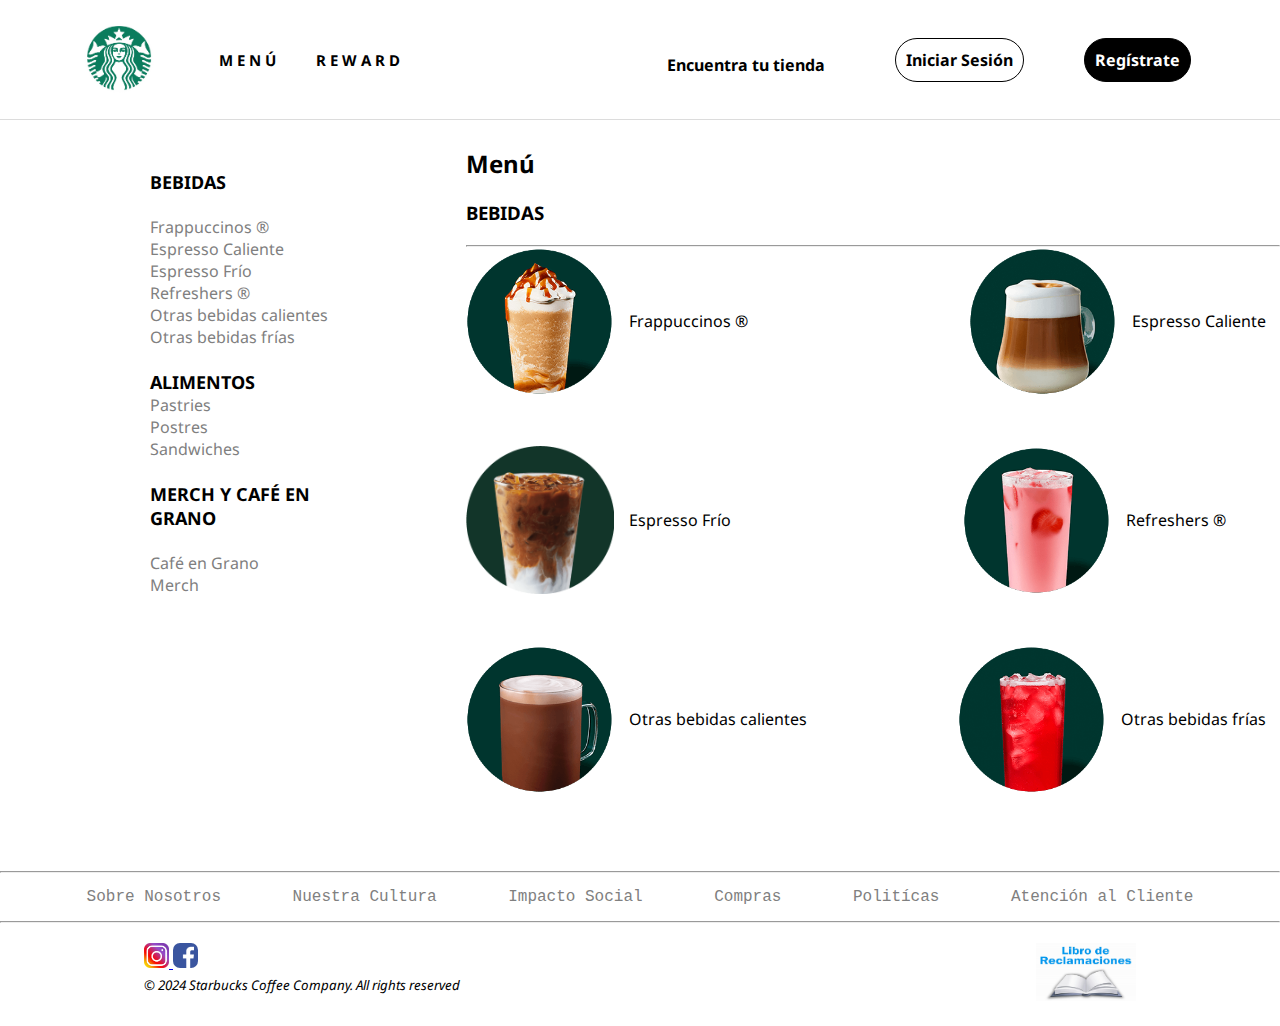
==== menu.html @ aec3831d "Add files via upload" ====
<!DOCTYPE html>
<html lang="en">
<head>
    <meta charset="UTF-8">
    <meta name="viewport" content="width=device-width, initial-scale=1.0">
    <title>Starbucks Perú</title>
    <link rel="shortcut icon" href="img/logo.png" type="image/x-icon">
    <link rel="stylesheet" href="fontawesome-free-6.5.2-web/css/all.min.css">
    <link rel="stylesheet" href="style2.css">
    <link rel="preconnect" href="https://fonts.googleapis.com">
<link rel="preconnect" href="https://fonts.gstatic.com" crossorigin>
<link href="https://fonts.googleapis.com/css2?family=Noto+Sans:wght@700&display=swap" rel="stylesheet">
</head>
<body>
    <div id="contenedor">
        <div id="cabecera">
            <div id="menu">
                <a href="index.html">
                    <img class="logo" src="img/logo.png" width="100px">
                </a>
                <ul>
                    <li type="none">
                        <a href="menu.html">M E N Ú</a>
                    </li>
                    <li type="none">
                        <a href="https://www.starbucks.pe/rewards" target="_blank">R E W A R D</a>
                    </li>
                </ul>
            </div>
            <div id="menu-session">
                <ul>
                    <li class="gps">
                        <a href="https://www.starbucks.pe/ecommerce/menu/store-locator">
                            <i class="fa-solid fa-location-dot"></i>Encuentra tu tienda
                        </a>
                    </li>
                    <li class="session">
                        <a href="https://www.starbucks.pe/rewards/auth/sign-in">Iniciar Sesión</a>
                    </li>
                    <li class="register">
                        <a href="https://www.starbucks.pe/rewards/auth/create-account">Regístrate</a>
                    </li>
                </ul>
            </div>
        </div>
        <div id="content">
            <div id="text-menu">
                <h1>
                    BEBIDAS
                </h1>
                <br>
                <ul>
                    <li>Frappuccinos ®</li>
                    <li>Espresso Caliente</li>
                    <li>Espresso Frío</li>
                    <li>Refreshers ®</li>
                    <li>Otras bebidas calientes</li>
                    <li>Otras bebidas frías</li>
                </ul>
                <br>
                <h1>
                    ALIMENTOS
                </h1>
                <ul>
                    <li>Pastries</li>
                    <li>Postres</li>
                    <li>Sandwiches</li>
                </ul>
                <br>
                <h1>
                    MERCH Y CAFÉ EN GRANO
                </h1>
                <br>
                <ul>
                    <li>Café en Grano</li>
                    <li>Merch</li>
                </ul>  
            </div>
            <div id="img-menu">
                <h2>Menú</h2>
                <h3>BEBIDAS</h3>
                <hr>
                <div class="imgs">
                    <div class="imguno">
                        <img src="img/caramel-frap.png" width="148px">
                        <p>Frappuccinos ®</p>
                    </div>
                    <div class="imgdos">
                        <img src="img/LATTE_MACHIATTO.png" width="148px">
                        <p>Espresso Caliente</p>
                    </div>
                    <div class="imgtres">
                        <img src="img/express-helado.png" width="148px">
                        <p>Espresso Frío</p>
                    </div>
                    <div class="imgcuatro">
                        <img src="img/refreshers.png" width="148px">
                        <p>Refreshers ®</p>
                    </div>
                    <div class="imgcinco">
                        <img src="img/otras-bebidas.png" width="148px">
                        <p>Otras bebidas calientes</p>
                    </div>
                    <div class="imgseis">
                        <img src="img/otras-bebidas-frias.png" width="148px">
                    <p>Otras bebidas frías</p>
                    </div>
                </div>
            </div>
        </div>
        <hr>
        <div id="second-menu">
            <ul>
                <li type="none">
                    Sobre Nosotros
                </li>
                <li type="none">
                    Nuestra Cultura
                </li>
                <li type="none">
                    Impacto Social
                </li>
                <li type="none">
                    Compras
                </li>
                <li type="none">
                    Politícas
                </li>
                <li type="none">
                    Atención al Cliente 
                </li>
            </ul>
        </div>
        <hr>
        <div id="pie">
            <div class="right-men">
                <div class="rs">
                    <a class="ig" href="https://www.instagram.com/josue_yea/" target="_blank">
                        <img src="img/ig.png" width="25px">
                    </a>
                    <a href="https://www.facebook.com/elman.apolinario" target="_blank">
                        <img class="fb" src="img/fb.png" width="25px">
                    </a>
                    <p>
                        <small><em>© 2024 Starbucks Coffee Company. All rights reserved</em></small>
                    </p>
                </div>
            </div>
            <div class="left-men">
                <img src="img/Libro.png" alt="" width="100px">
            </div>
        </div>
    </div>
</body>
</html>
---- style2.css ----
*{
    margin: 0;
    padding: 0;
    box-sizing: border-box;
    font-family: "Noto Sans", sans-serif;
}
#cabecera{
    display: flex;
    align-items: center;
    justify-content: space-around;
    position: sticky;
    top: 0;
    z-index: 100;
    background-color: white;
    height: 120px;
    border-bottom: 1px solid gainsboro;
}
#menu{
    display: flex;
    align-items: center;
    position: relative;
    right: 40px;
}
.logo{
    margin-right: 10px;
}
#menu ul{
    display: flex;
    flex-direction: row;
    flex-wrap: wrap;
    align-items: center;
    justify-content: center;
}
#menu a{
    padding: 20px;
    text-decoration: solid;
    color: black;
    font-size: 15px;
    font-family: "Noto Sans", sans-serif;
    font-weight: 700;
}
#menu a:hover{
    color: green;
}
#menu-session ul{
    list-style-type: none;
    display: flex;
    flex-wrap: wrap;
    align-items: center;
    justify-content: center;
}
#menu-session li{
    padding: 10px;
    font-family: "Noto Sans", sans-serif;
    font-weight: 700;
}
i{
    margin: 10px;
    font-size: 30px;
}
.gps a{
    text-decoration: solid;
    color: black;
}
.gps a:hover{
    color: green;
}
.session a{
    text-decoration: solid;
    color: black;
}
.session:hover{
    border: 1px solid green;
}
.session a:hover{
    color: green;
}
.register a{
    text-decoration: solid;
    color: white;
}
.register:hover{
    background-color: gray;
}
.session{
    border: 1px solid black;
    border-radius: 50px;
    margin-left: 60px;
}
.register{
    border: 1px solid black;
    background-color: black;
    color: white;
    border-radius: 50px;
    margin-left: 60px;
}
#second-menu{
    padding: 15px;
}
#second-menu ul{
    display: flex;
    flex-direction: row;
    justify-content: space-evenly;
}
#second-menu ul li{
    font-family: 'Courier New', Courier, monospace;
}
#pie{
    display: flex;
    justify-content: space-between;
    padding: 10px;
    padding: 20px 144px;
}
.right-men{
    display: flex;
}
#content{
    display: flex;
    align-items: center;
    gap: 82px;
}
#text-menu{
    height: 751px;
    display: flex;
    flex-direction: column;
    margin-left: 100px;
    padding: 50px;
}
.li-bebidas{
    display: flex;
    flex-direction: column;
    justify-content: space-evenly;
}
li{
    color: gray;
    list-style-type: none;
}
h1{
    font-size: 18px;
}
#img-menu{
    display: flex;
    flex-direction: column;
    flex-basis: 80%;
    padding-bottom: 1.6rem;
    padding-top: 1.6rem;
    justify-content: space-between;
    flex-wrap: wrap;
}
.imgs{
    display: flex;
    flex-wrap: wrap;
    justify-content: space-between ;
    width: 800px;
}
.imguno,.imgdos,.imgtres,.imgcuatro,.imgcinco,.imgseis{
    margin-bottom: 3.2rem;
    display: flex;
    text-align: left;
    align-items: center;
    gap: 15px;
}
h2,h3{
    margin-bottom: 20px;
}
.imgcuatro{
    position: relative;
    right: 40px;
}
.fb{
    border-radius: 7px;
}
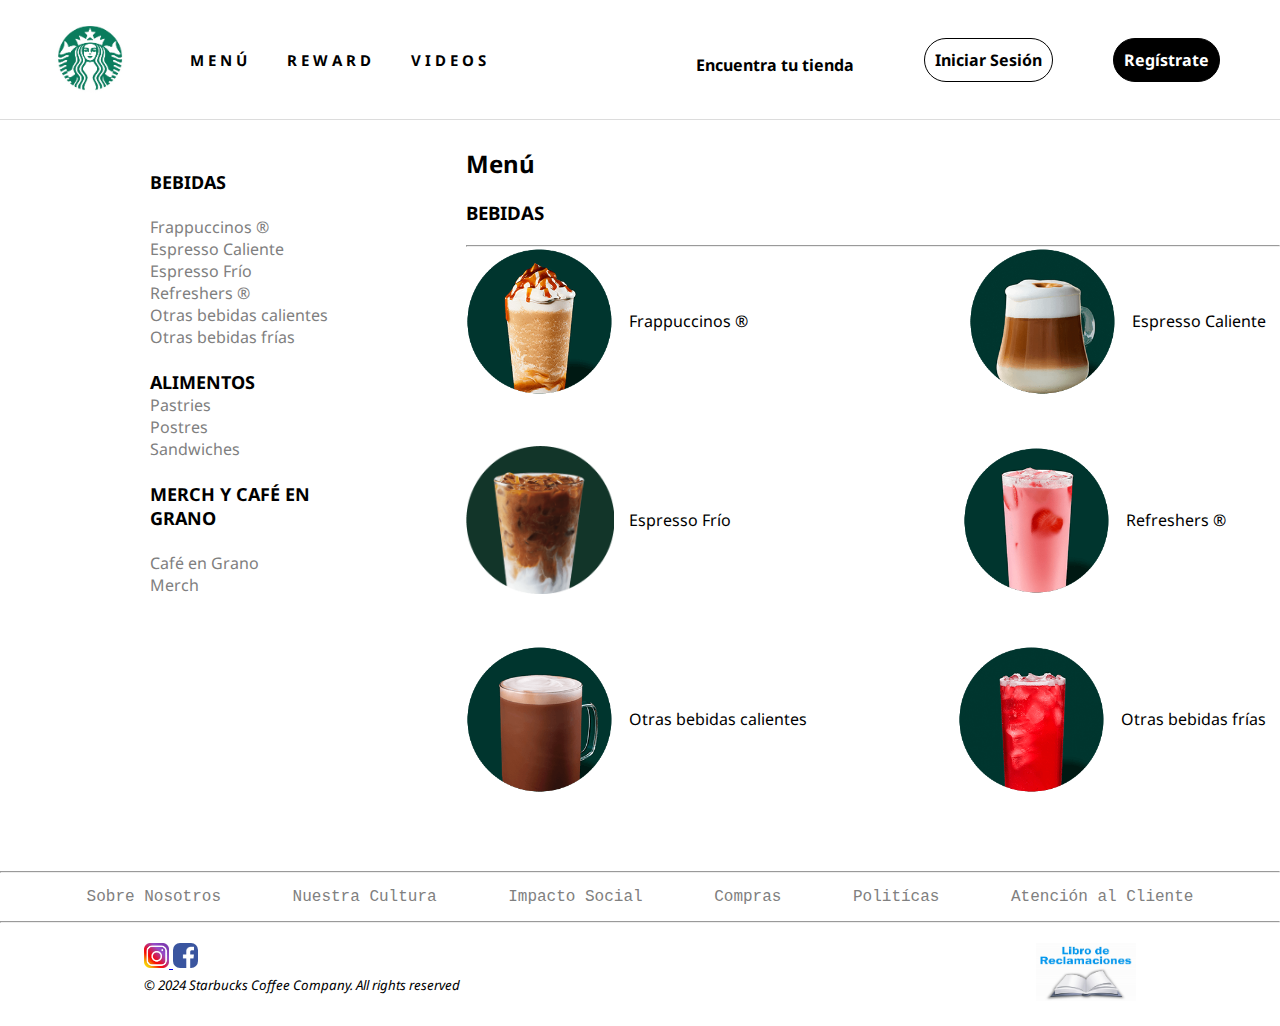
==== commit dfd145bf: "Add files via upload" ====
--- a/menu.html
+++ b/menu.html
@@ -8,8 +8,8 @@
     <link rel="stylesheet" href="fontawesome-free-6.5.2-web/css/all.min.css">
     <link rel="stylesheet" href="style2.css">
     <link rel="preconnect" href="https://fonts.googleapis.com">
-<link rel="preconnect" href="https://fonts.gstatic.com" crossorigin>
-<link href="https://fonts.googleapis.com/css2?family=Noto+Sans:wght@700&display=swap" rel="stylesheet">
+    <link rel="preconnect" href="https://fonts.gstatic.com" crossorigin>
+    <link href="https://fonts.googleapis.com/css2?family=Noto+Sans:wght@700&display=swap" rel="stylesheet">
 </head>
 <body>
     <div id="contenedor">
@@ -24,6 +24,9 @@
                     </li>
                     <li type="none">
                         <a href="https://www.starbucks.pe/rewards" target="_blank">R E W A R D</a>
+                    </li>
+                    <li type="none">
+                        <a href="videos.html">V I D E O S</a>
                     </li>
                 </ul>
             </div>
